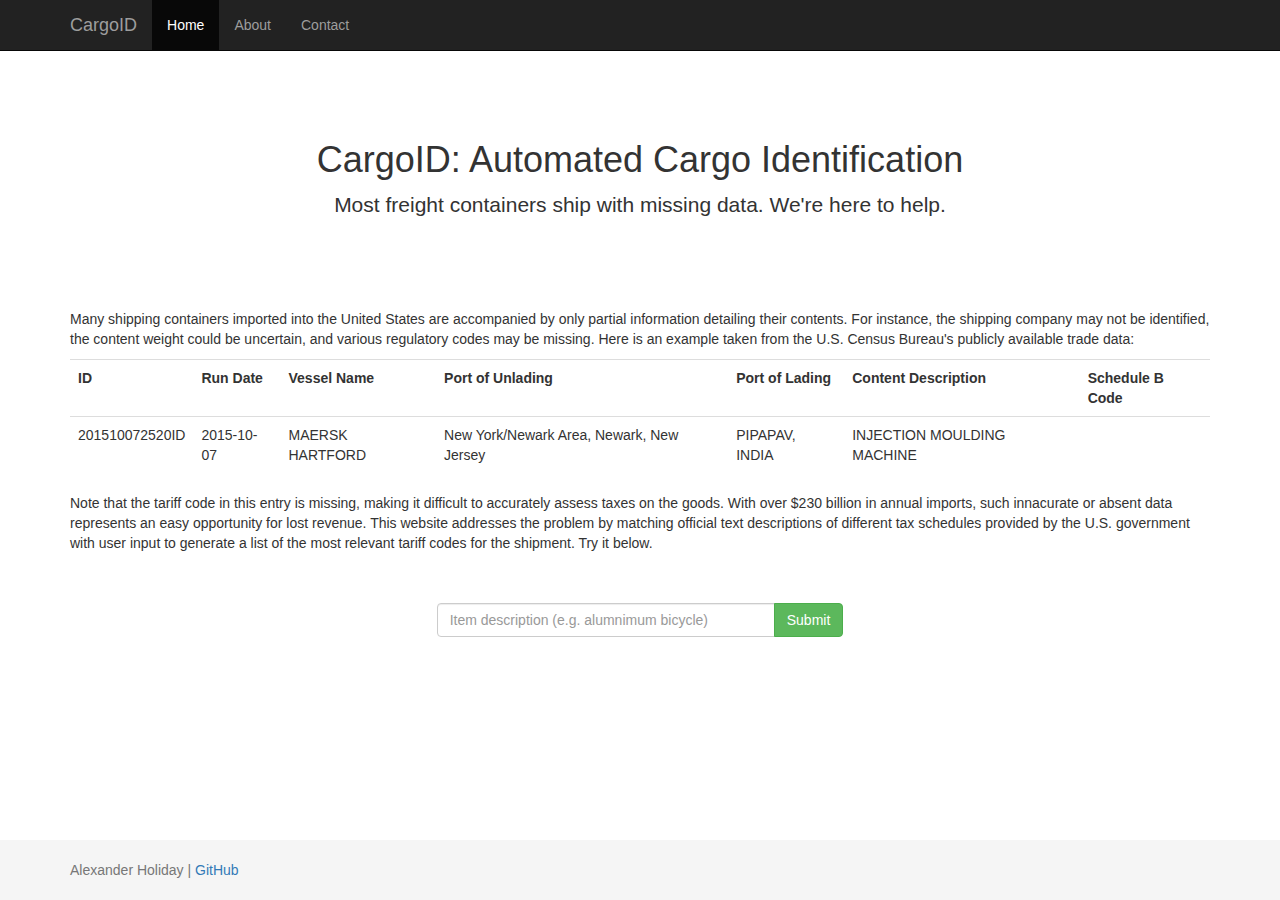
==== web/FlaskFiles/templates/index.html @ e110ae9f "Implemented several tariff code matching algorithms" ====
<!DOCTYPE html>
<html lang="en">
  <head>
    <meta charset="utf-8">
    <meta http-equiv="X-UA-Compatible" content="IE=edge">
    <meta name="viewport" content="width=device-width, initial-scale=1">
    <!-- The above 3 meta tags *must* come first in the head; any other head content must come *after* these tags -->
    <meta name="description" content="">
    <meta name="author" content="">
    <link rel="icon" href="../../favicon.ico">

    <title>CargoID - Home</title>

    <!-- Bootstrap core CSS -->
    <link href="../static/css/bootstrap.min.css" rel="stylesheet">

    <!-- IE10 viewport hack for Surface/desktop Windows 8 bug -->
    <link href="../../assets/css/ie10-viewport-bug-workaround.css" rel="stylesheet">

    <!-- Custom styles for this template -->
    <link href="../static/jumbotron.css" rel="stylesheet">

    <!-- Just for debugging purposes. Don't actually copy these 2 lines! -->
    <!--[if lt IE 9]><script src="../../assets/js/ie8-responsive-file-warning.js"></script><![endif]-->
    <script src="../../assets/js/ie-emulation-modes-warning.js"></script>

    <!-- HTML5 shim and Respond.js for IE8 support of HTML5 elements and media queries -->
    <!--[if lt IE 9]>
      <script src="https://oss.maxcdn.com/html5shiv/3.7.3/html5shiv.min.js"></script>
      <script src="https://oss.maxcdn.com/respond/1.4.2/respond.min.js"></script>
    <![endif]-->
  </head>

  <body>

    <div class="navbar navbar-inverse navbar-fixed-top" role="navigation">
      <div class="container">
	<div class="navbar-header">
          <button type="button" class="navbar-toggle" data-toggle="collapse" data-target=".navbar-collapse">
            <span class="sr-only">Toggle navigation</span>
            <span class="icon-bar"></span>
            <span class="icon-bar"></span>
            <span class="icon-bar"></span>
          </button>
          <a class="navbar-brand" href="#">CargoID</a>
	</div>
	<div class="collapse navbar-collapse">
          <ul class="nav navbar-nav">
            <li class="active"><a href="#">Home</a></li>
            <li><a href="#about">About</a></li>
            <li><a href="#contact">Contact</a></li>
          </ul>
	</div><!--/.nav-collapse -->
      </div>
    </div>

    <br><br>


    <div class="container">
      <div class="starter-template">
        <h1>CargoID: Automated Cargo Identification</h1>
        <p class="lead">Most freight containers ship with missing data. We're here to help.</p>
      </div>
    </div><!-- /.container -->


    <div class="container opening-desc">
        <p>Many shipping containers imported into the United States are accompanied by only partial information detailing their contents. For instance, the shipping company may not be identified, the content weight could be uncertain, and various regulatory codes may be missing. Here is an example taken from the U.S. Census Bureau's publicly available trade data:</p>

      <table class="table table-hover">
	<tr><th>ID</th><th>Run Date</th><th>Vessel Name</th><th>Port of Unlading</th><th>Port of Lading</th><th>Content Description</th><th>Schedule B Code</th></tr>
	<tr><td>201510072520ID</td><td>2015-10-07</td><td>MAERSK HARTFORD</td><td>New York/Newark Area, Newark, New Jersey</td><td>PIPAPAV, INDIA</td><td>INJECTION MOULDING MACHINE</td><td></td></tr>
      </table>

        <p>Note that the tariff code in this entry is missing, making it difficult to accurately assess taxes on the goods. With over $230 billion in annual imports, such innacurate or absent data represents an easy opportunity for lost revenue. This website addresses the problem by matching official text descriptions of different tax schedules provided by the U.S. government with user input to generate a list of the most relevant tariff codes for the shipment. Try it below.</p>

    </div><!-- /.container -->

    <br><br>
    
    <form action="/match_input" method="GET">
      <div class="row form-group">
	<div class="col-lg-4 col-lg-offset-4">
          <div class="input-group">
            <input name="word_desc" type="text" class="form-control" placeholder="Item description (e.g. alumnimum bicycle)"placeholder="Item description (e.g. alumnimum bicycle)"> 
            <span class="input-group-btn">
              <button class="btn btn-success" type="submit">Submit</button>
            </span>
          </div><!-- /input-group -->
	</div><!-- /.col-lg-4 -->
      </div><!-- /.row -->
    </form>


    <!-- <div class="container"> -->
    <!--   <form action="/mathch_output" metho="GET"> -->
    <!-- 	<div class="row"> -->
    <!-- 	  <div class="col-lg-4 col-lg-offset-4"> -->
    <!--         <div class="input-group"> -->
    <!--           <input type="text" class="form-control" />  -->
    <!--           <\!-- <span class="input-group-btn"> -\-> -->
    <!--             <button class="btn btn-default" type="button">Go!</button> -->
    <!--           <\!-- </span> -\-> -->
    <!--         </div><\!-- /input-group -\-> -->
    <!-- 	  </div><\!-- /.col-lg-4 -\-> -->
    <!-- 	</div><\!-- /.row -\-> -->
    <!--   </form> -->
    <!--   <\!-- <form class="form-inline navbar-center"> -\-> -->
    <!--   <form action="/match_input" method="GET"> -->
    <!-- 	<div class="form-group row navbar-center"> -->
    <!-- 	  <div class="col-xs-4"> -->
    <!--         <input class="form-control" name="word_desc" placeholder="Item description (e.g. alumnimum bicycle)"placeholder="Item description (e.g. alumnimum bicycle)"> -->
    <!-- 	  </div> -->
    <!--       <button type="submit" class="btn btn-success">Submit</button> -->
    <!-- 	</div> -->
    <!--   </form> -->
    <!-- <\!-- </div> -\-> -->


    <div class="container">
    </div> <!-- /container -->

    <!--   <\!-- Example row of columns -\-> -->
    <!--   <div class="row"> -->
    <!--     <div class="col-md-4"> -->
    <!--       <h2>Heading</h2> -->
    <!--       <p>Donec id elit non mi porta gravida at eget metus. Fusce dapibus, tellus ac cursus commodo, tortor mauris condimentum nibh, ut fermentum massa justo sit amet risus. Etiam porta sem malesuada magna mollis euismod. Donec sed odio dui. </p> -->
    <!--       <p><a class="btn btn-default" href="#" role="button">View details &raquo;</a></p> -->
    <!--     </div> -->
    <!--     <div class="col-md-4"> -->
    <!--       <h2>Heading</h2> -->
    <!--       <p>Donec id elit non mi porta gravida at eget metus. Fusce dapibus, tellus ac cursus commodo, tortor mauris condimentum nibh, ut fermentum massa justo sit amet risus. Etiam porta sem malesuada magna mollis euismod. Donec sed odio dui. </p> -->
    <!--       <p><a class="btn btn-default" href="#" role="button">View details &raquo;</a></p> -->
    <!--    </div> -->
    <!--     <div class="col-md-4"> -->
    <!--       <h2>Heading</h2> -->
    <!--       <p>Donec sed odio dui. Cras justo odio, dapibus ac facilisis in, egestas eget quam. Vestibulum id ligula porta felis euismod semper. Fusce dapibus, tellus ac cursus commodo, tortor mauris condimentum nibh, ut fermentum massa justo sit amet risus.</p> -->
    <!--       <p><a class="btn btn-default" href="#" role="button">View details &raquo;</a></p> -->
    <!--     </div> -->
    <!--   </div> -->
    <!--   <hr> -->

    <footer class="footer">
      <div class="container">
        <p class="text-muted">Alexander Holiday | <a href="https://github.com/glinka">GitHub</a></p>
      </div>
    </footer>



    <!-- Bootstrap core JavaScript
    ================================================== -->
    <!-- Placed at the end of the document so the pages load faster -->
    <script src="https://ajax.googleapis.com/ajax/libs/jquery/1.12.4/jquery.min.js"></script>
    <script>window.jQuery || document.write('<script src="../../assets/js/vendor/jquery.min.js"><\/script>')</script>
    <script src="../../dist/js/bootstrap.min.js"></script>
    <!-- IE10 viewport hack for Surface/desktop Windows 8 bug -->
    <script src="../../assets/js/ie10-viewport-bug-workaround.js"></script>
  </body>
</html>
---- web/FlaskFiles/static/jumbotron.css ----
.starter-template {
    padding-top: 20px;
    padding-bottom: 10px;
    text-align: center;
}

.opening-desc {
    padding-bottom: 20px;
    text-align: left;
}

.starter-template-left {
    padding-top: 20px;
    padding-bottom: 20px;
    text-align: left;
}

.navbar-center {
    display: flex;
}

.footer-right {
    text-align: right;
}

/* Sticky footer styles
-------------------------------------------------- */
html {
  position: relative;
  min-height: 100%;
}
body {
  /* Margin bottom by footer height */
  margin-bottom: 60px;
}
.footer {
  position: absolute;
  bottom: 0;
  width: 100%;
  /* Set the fixed height of the footer here */
  height: 60px;
  background-color: #f5f5f5;
}


/* Custom page CSS
-------------------------------------------------- */
/* Not required for template or sticky footer method. */

body > .container {
  padding: 60px 15px 0;
}
.container .text-muted {
  margin: 20px 0;
}

.footer > .container {
  padding-right: 15px;
  padding-left: 15px;
}

code {
  font-size: 80%;
}
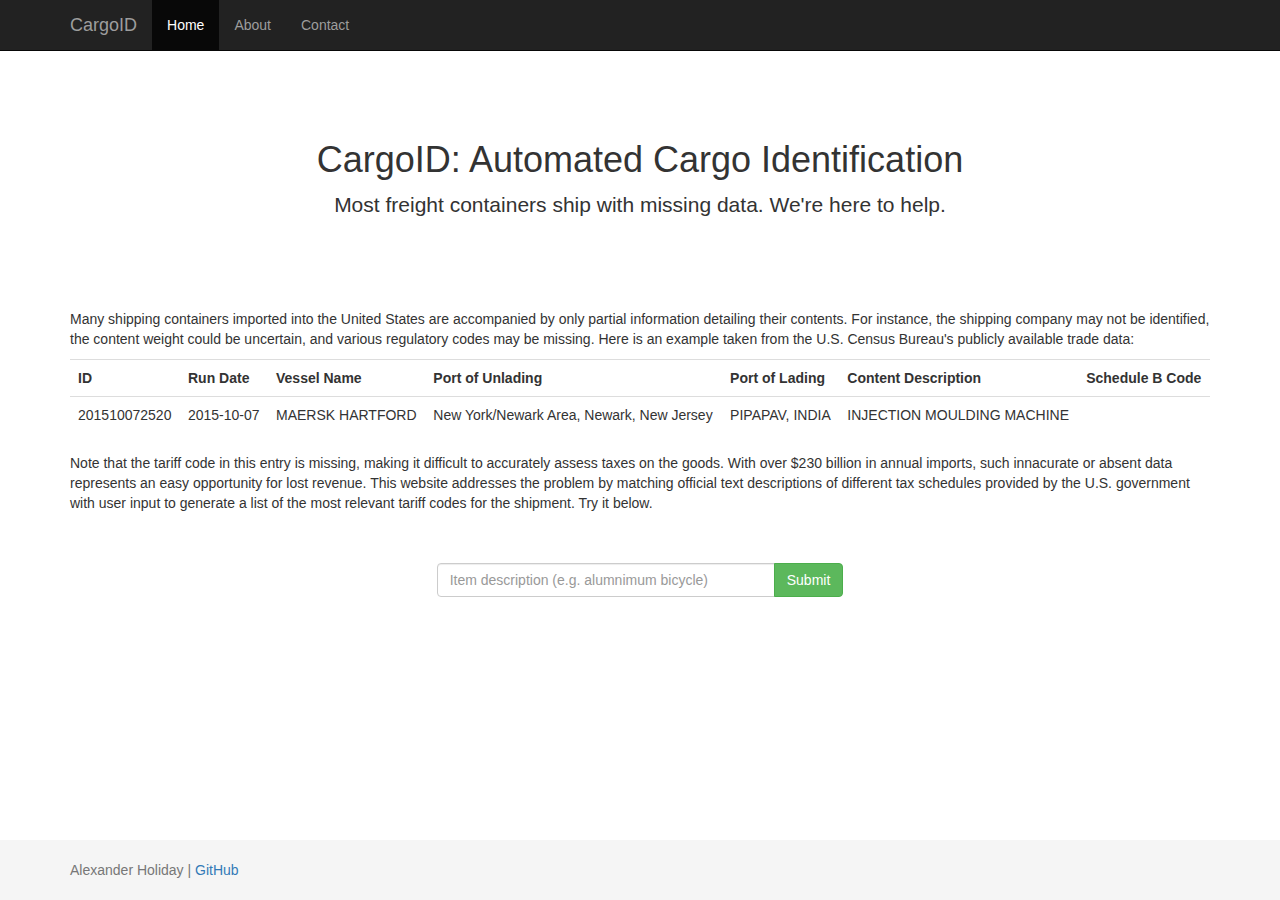
==== commit d6861a13: "Added test routines and updated model structure" ====
--- a/web/FlaskFiles/templates/index.html
+++ b/web/FlaskFiles/templates/index.html
@@ -70,7 +70,7 @@
 
       <table class="table table-hover">
 	<tr><th>ID</th><th>Run Date</th><th>Vessel Name</th><th>Port of Unlading</th><th>Port of Lading</th><th>Content Description</th><th>Schedule B Code</th></tr>
-	<tr><td>201510072520ID</td><td>2015-10-07</td><td>MAERSK HARTFORD</td><td>New York/Newark Area, Newark, New Jersey</td><td>PIPAPAV, INDIA</td><td>INJECTION MOULDING MACHINE</td><td></td></tr>
+	<tr><td>201510072520</td><td>2015-10-07</td><td>MAERSK HARTFORD</td><td>New York/Newark Area, Newark, New Jersey</td><td>PIPAPAV, INDIA</td><td>INJECTION MOULDING MACHINE</td><td></td></tr>
       </table>
 
         <p>Note that the tariff code in this entry is missing, making it difficult to accurately assess taxes on the goods. With over $230 billion in annual imports, such innacurate or absent data represents an easy opportunity for lost revenue. This website addresses the problem by matching official text descriptions of different tax schedules provided by the U.S. government with user input to generate a list of the most relevant tariff codes for the shipment. Try it below.</p>
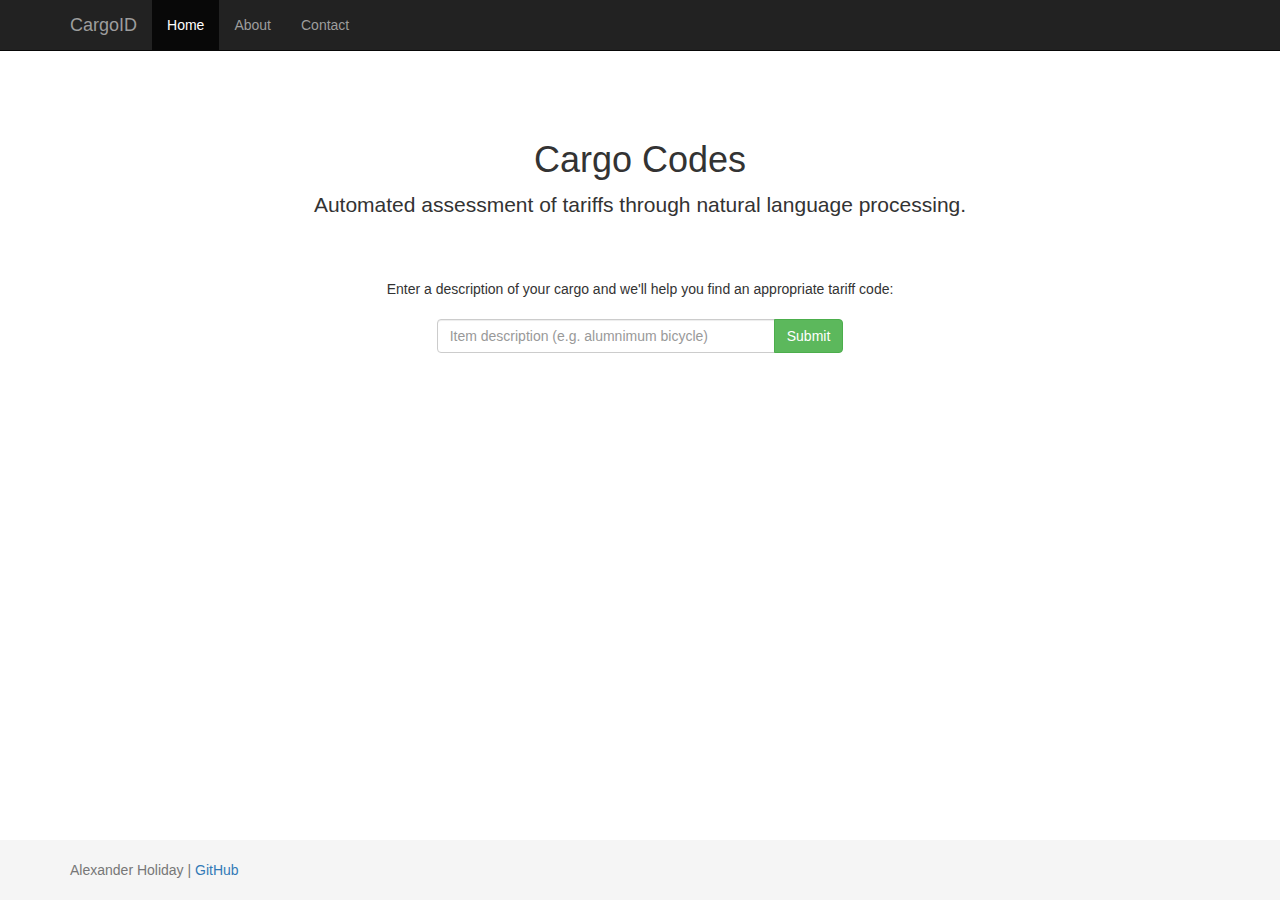
==== commit d7391c88: "Integrated model into website, fixed site links" ====
--- a/web/FlaskFiles/templates/index.html
+++ b/web/FlaskFiles/templates/index.html
@@ -42,13 +42,13 @@
             <span class="icon-bar"></span>
             <span class="icon-bar"></span>
           </button>
-          <a class="navbar-brand" href="#">CargoID</a>
+          <a class="navbar-brand" href="/index">CargoID</a>
 	</div>
 	<div class="collapse navbar-collapse">
           <ul class="nav navbar-nav">
-            <li class="active"><a href="#">Home</a></li>
-            <li><a href="#about">About</a></li>
-            <li><a href="#contact">Contact</a></li>
+            <li class="active"><a href="/index">Home</a></li>
+            <li><a href="/about">About</a></li>
+            <li><a href="/contact">Contact</a></li>
           </ul>
 	</div><!--/.nav-collapse -->
       </div>
@@ -59,26 +59,14 @@
 
     <div class="container">
       <div class="starter-template">
-        <h1>CargoID: Automated Cargo Identification</h1>
-        <p class="lead">Most freight containers ship with missing data. We're here to help.</p>
+        <h1>Cargo Codes</h1>
+        <p class="lead">Automated assessment of tariffs through natural language processing.</p>
+	<br><br>
+        <p>Enter a description of your cargo and we'll help you find an appropriate tariff code:
       </div>
     </div><!-- /.container -->
 
 
-    <div class="container opening-desc">
-        <p>Many shipping containers imported into the United States are accompanied by only partial information detailing their contents. For instance, the shipping company may not be identified, the content weight could be uncertain, and various regulatory codes may be missing. Here is an example taken from the U.S. Census Bureau's publicly available trade data:</p>
-
-      <table class="table table-hover">
-	<tr><th>ID</th><th>Run Date</th><th>Vessel Name</th><th>Port of Unlading</th><th>Port of Lading</th><th>Content Description</th><th>Schedule B Code</th></tr>
-	<tr><td>201510072520</td><td>2015-10-07</td><td>MAERSK HARTFORD</td><td>New York/Newark Area, Newark, New Jersey</td><td>PIPAPAV, INDIA</td><td>INJECTION MOULDING MACHINE</td><td></td></tr>
-      </table>
-
-        <p>Note that the tariff code in this entry is missing, making it difficult to accurately assess taxes on the goods. With over $230 billion in annual imports, such innacurate or absent data represents an easy opportunity for lost revenue. This website addresses the problem by matching official text descriptions of different tax schedules provided by the U.S. government with user input to generate a list of the most relevant tariff codes for the shipment. Try it below.</p>
-
-    </div><!-- /.container -->
-
-    <br><br>
-    
     <form action="/match_input" method="GET">
       <div class="row form-group">
 	<div class="col-lg-4 col-lg-offset-4">
@@ -143,7 +131,7 @@
 
     <footer class="footer">
       <div class="container">
-        <p class="text-muted">Alexander Holiday | <a href="https://github.com/glinka">GitHub</a></p>
+        <p class="text-muted">Alexander Holiday | <a href="https://github.com/glinka/tariff-codes">GitHub</a></p>
       </div>
     </footer>
 
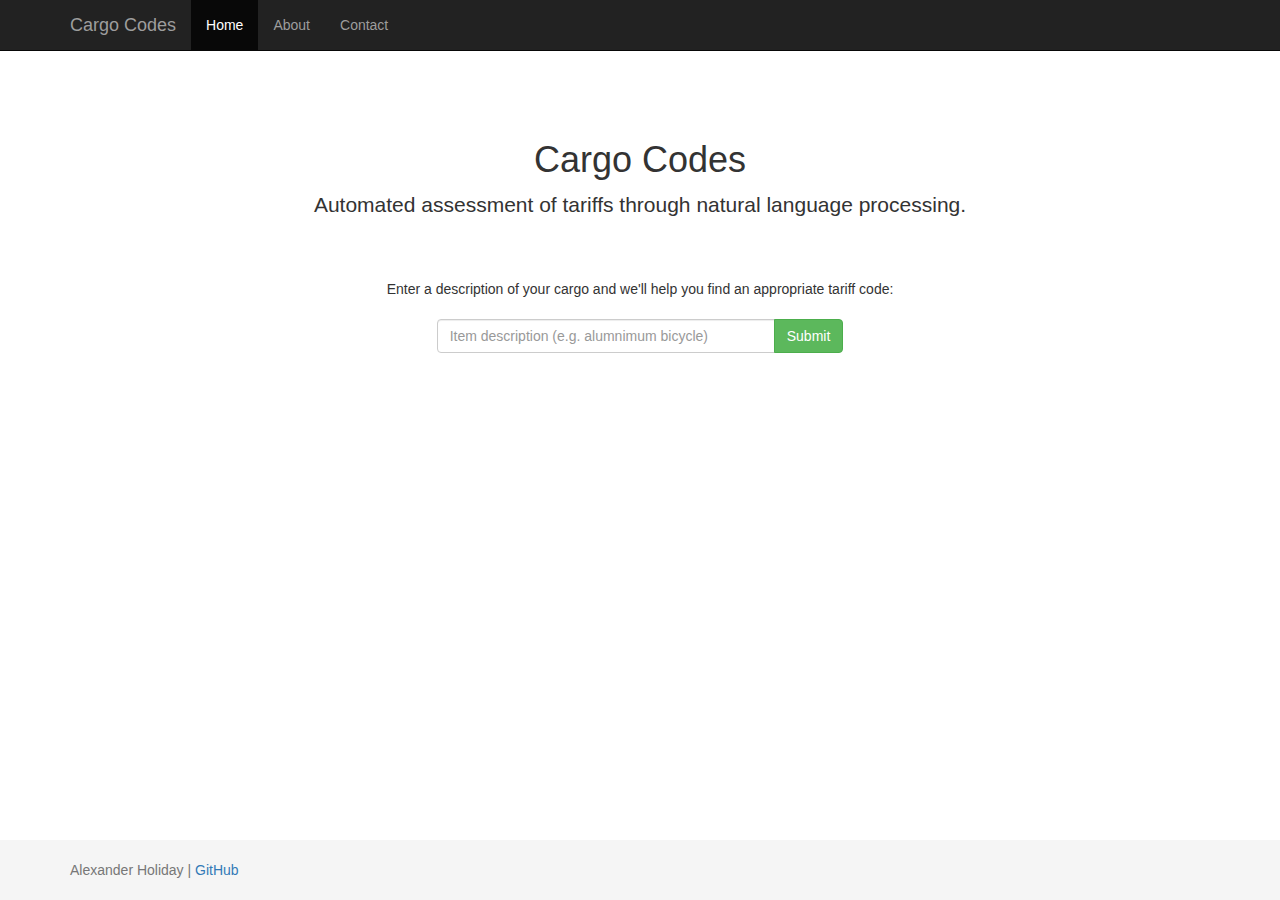
==== commit 1853c127: "Improved website" ====
--- a/web/FlaskFiles/templates/index.html
+++ b/web/FlaskFiles/templates/index.html
@@ -9,7 +9,7 @@
     <meta name="author" content="">
     <link rel="icon" href="../../favicon.ico">
 
-    <title>CargoID - Home</title>
+    <title>Cargo Codes - Home</title>
 
     <!-- Bootstrap core CSS -->
     <link href="../static/css/bootstrap.min.css" rel="stylesheet">
@@ -42,7 +42,7 @@
             <span class="icon-bar"></span>
             <span class="icon-bar"></span>
           </button>
-          <a class="navbar-brand" href="/index">CargoID</a>
+          <a class="navbar-brand" href="/index">Cargo Codes</a>
 	</div>
 	<div class="collapse navbar-collapse">
           <ul class="nav navbar-nav">
